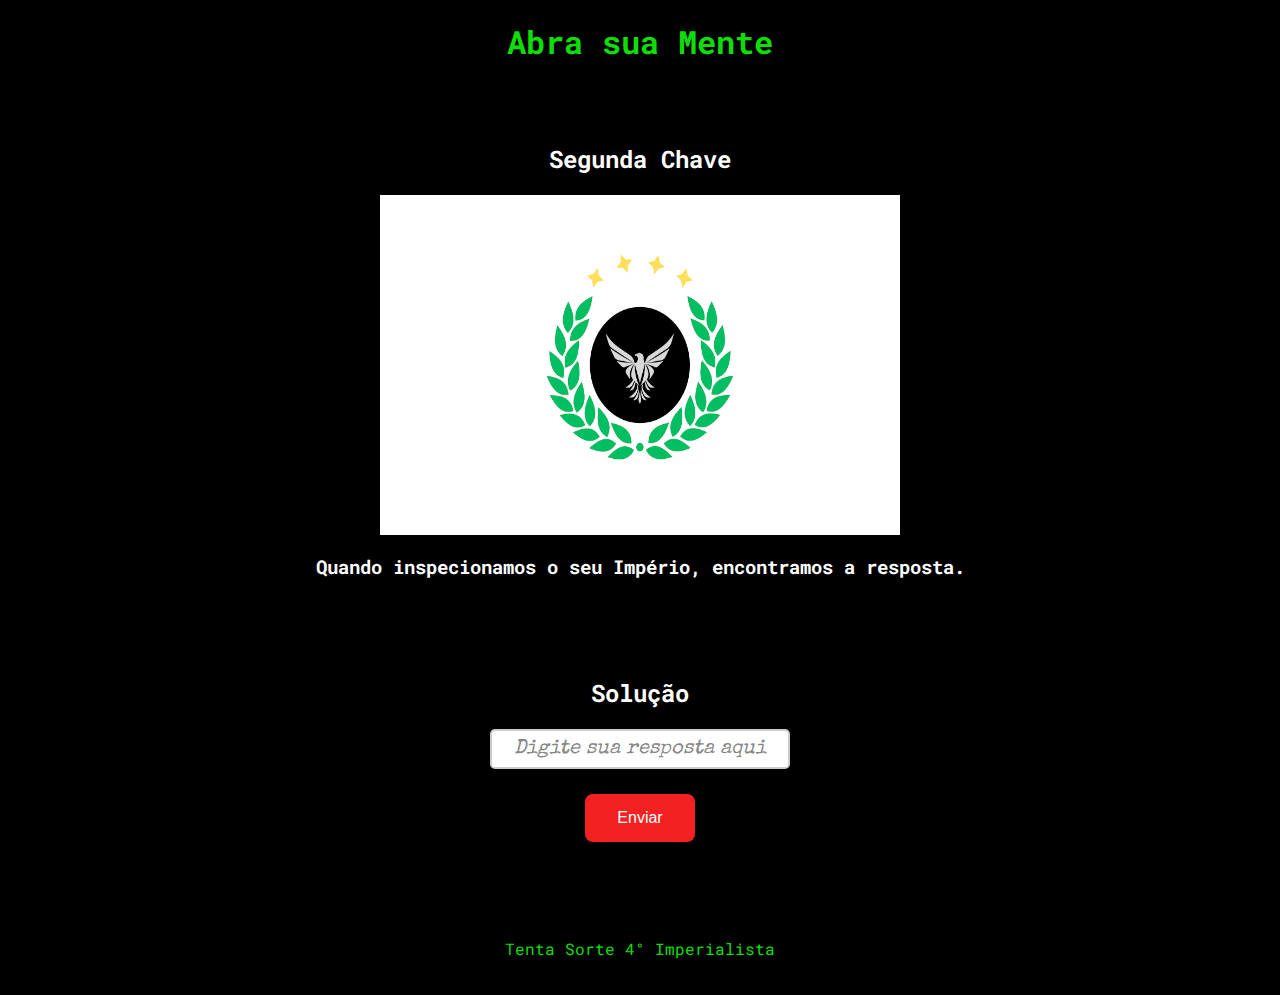
==== Fases/quinta_chave.html @ 5d7c30bb "Em desenvolvimento" ====
<head>
    <meta charset="UTF-8">
    <meta name="viewport" content="width=device-width, initial-scale=1.0">
    <link rel="stylesheet" href="../CSS/enigma.css">
    <link rel="stylesheet" href="../CSS/maquina.css">
    <title>Segunda Chave</title>
</head>
<body>
    <header>
        <h1>Abra sua Mente</h1>
    </header>
    <main>
        <section>
            <h2>Segunda Chave</h2>
            <img src="../Imagens/Simbolo do Império.png" title="Bandeira do 4° Império" alt="Orgulho" width="520" height="340">
            <h3> Quando inspecionamos o seu Império, encontramos a resposta.</h3>
            <!--A RESPOSTA É ORGULHO-->
        </section>
        
        <section>
            <h2>Solução</h2>
            <form id="senhaForm" onsubmit="return verificarQuinta()">
                <input type="text" id="resposta" placeholder="Digite sua resposta aqui">
                <br></br>
                <button> Enviar 
            </form>
            
        </section>
    </main>
    <footer>
        <p>Tenta Sorte 4° Imperialista</p>
    </footer>
    <script src= "../JS/respostas.js"></script>
</body>
</html>
---- CSS/enigma.css ----
@import url('https://fonts.googleapis.com/css2?family=Roboto+Mono:ital,wght@0,100..700;1,100..700&family=Special+Elite&display=swap');

body {
    margin: 0;
    font-family: "Roboto Mono", monospace;
    background-color: #000000;
    }

header {
    background-color: #000000;
    color: #0fdd08;
    text-align: center;
    padding: 20px 0;
    }

header h1 {
    margin: 0;
    text-align: center;
    }

main {
        max-width: 800px;
        text-align: center;
        margin: 20px auto;
        padding: 0 20px;
    }

a {
    color: #fff;
    text-decoration: none; /* Remove o sublinhado */  
}

section {
            background-color: #000000;
            margin-bottom: 20px;
            color: #fff;
            padding: 20px;
            border-radius: 5px;
            box-shadow: 0 2px 5px rgba(0, 0, 0, 0.1);
            text-align: center;
        }

h2 {
    color: #fff;
    text-align: center;
    }

footer {
        background-color: #000000;
        color: #0fdd08;
        text-align: center;
        padding: 20px 0;
        bottom: 0;
        width: 100%;
        }

button {
    background-color: #f32121;
    border: none;
    color: #fff;
    padding: 15px 32px;
    text-align: center;
    text-decoration: none;
    display: inline-block;
    font-size: 16px;
    margin: 4px 2px;
    cursor: pointer;
    border-radius: 8px;
    transition: background-color 0.5s ease;
}

button:hover {
    background-color: #0fdd08;
}

#resposta {
    width: 300px;  
    height: 40px;  
    font-size: 20px;  
    padding: 10px; 
    border: 2px solid #ccc;  
    border-radius: 5px;  
    text-align: center;
    align-self: center;
    font-family: "Special Elite", system-ui;
}

#resposta:focus {
    border-color: #4CAF50; 
    outline: none;
}

#resposta::placeholder {
    color: #888; /* Cor do texto do placeholder */
    font-style: italic; /* Deixa o texto em itálico */
}

.escondido {
    color: transparent;
}

.italico {
    font-style: italic;
}
---- CSS/maquina.css ----
.typemaquina {
    font-size: 24px;
    white-space: nowrap;
    overflow: hidden;
    border-right: 3px solid green;
    width: 0;
    animation: typing 5s steps(30, end) forwards, hideCursor 0.5s ease-in-out forwards;
  }
  
  @keyframes typing {
    from { width: 0; }
    to { width: 100%; }
  }
  
  @keyframes hideCursor {
    100% {
      border-right: none;
    }
  }
  
  .typemaquina:nth-child(2) {
    animation-delay: 5s;
  }

  .typemaquina:nth-child(3) {
    animation-delay: 10s;
  }

  .typemaquina:nth-child(4) {
    animation-delay: 15s;
  }
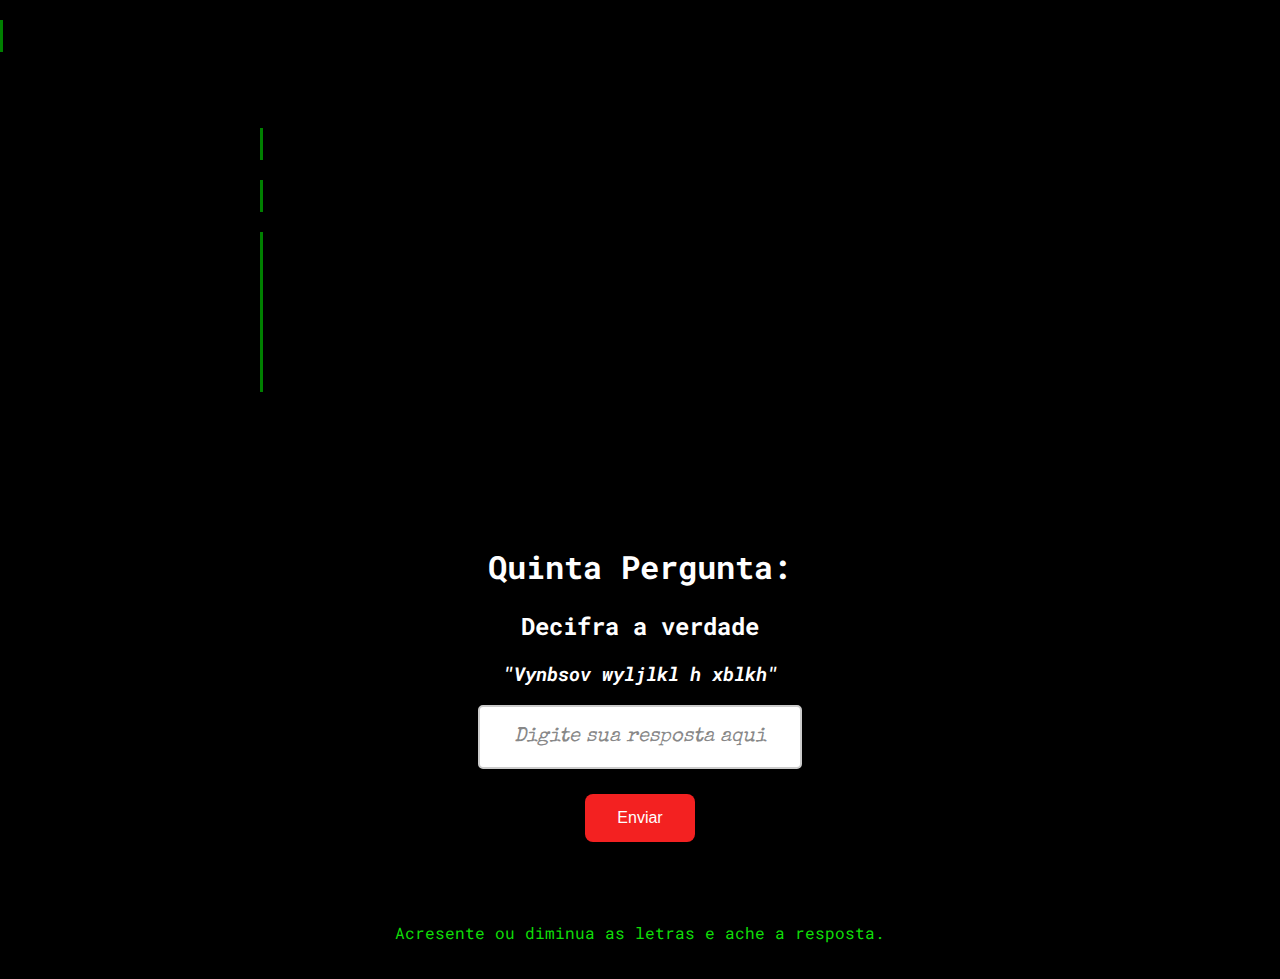
==== commit c1f5a140: "Terceira chave ajustada" ====
--- a/Fases/quinta_chave.html
+++ b/Fases/quinta_chave.html
@@ -1,35 +1,46 @@
-<head>
-    <meta charset="UTF-8">
-    <meta name="viewport" content="width=device-width, initial-scale=1.0">
-    <link rel="stylesheet" href="../CSS/enigma.css">
-    <link rel="stylesheet" href="../CSS/maquina.css">
-    <title>Segunda Chave</title>
-</head>
-<body>
-    <header>
-        <h1>Abra sua Mente</h1>
-    </header>
-    <main>
-        <section>
-            <h2>Segunda Chave</h2>
-            <img src="../Imagens/Simbolo do Império.png" title="Bandeira do 4° Império" alt="Orgulho" width="520" height="340">
-            <h3> Quando inspecionamos o seu Império, encontramos a resposta.</h3>
-            <!--A RESPOSTA É ORGULHO-->
-        </section>
+<!DOCTYPE html>
+    <head>
+        <meta charset="UTF-8">
+        <meta name="viewport" content="width=device-width, initial-scale=1.0">
+        <title>Segunda Chave</title>
+        <link rel="stylesheet" href="../CSS/enigma.css">
+        <link rel="stylesheet" href="../CSS/maquina.css">
         
-        <section>
-            <h2>Solução</h2>
-            <form id="senhaForm" onsubmit="return verificarQuinta()">
-                <input type="text" id="resposta" placeholder="Digite sua resposta aqui">
-                <br></br>
-                <button> Enviar 
-            </form>
+    </head>
+
+    <body>
+        <header>
+            <h1 class="typemaquina">Abra sua mente...</h1>
+        </header>
+        <main>
+            <section>
+                <h1 class="typemaquina">"4° Império é maior do que o Romano"</h1>
+                <h2 class="typemaquina">Tal soberba causará seu morte...</h2>
+                <h2 class="typemaquina">Tanto "progresso" a que custo?<br>Até quando vamos ser enganados?<br>
+                Não deixe o ego te controlar.<br>
+                Vamos ver se os imperialistas são <br>
+                tão superiores como falam</h2>
+                <h2 class="escondido">Cifra de César</h2>
+            </section>
             
-        </section>
-    </main>
-    <footer>
-        <p>Tenta Sorte 4° Imperialista</p>
-    </footer>
-    <script src= "../JS/respostas.js"></script>
-</body>
+            <section>
+                <div>
+                    <h1>Quinta Pergunta:</h1>
+                    <h2>Decifra a verdade</h2>
+                    <h3 class="italico">"Vynbsov wyljlkl h xblkh"</h3>
+                </div>
+                <form id="senhaForm" onsubmit="return verificarQuinta()">
+                    <input type="text" id="resposta" placeholder="Digite sua resposta aqui">
+                    <br></br>
+                    <button> Enviar 
+                </form>
+            </section>
+        
+        </main>
+        <footer>
+            <p>Acresente ou diminua as letras e ache a resposta.</p>
+        </footer>
+
+    </body>
+    <script src ='../JS/respostas.js'></script>
 </html>--- a/CSS/enigma.css
+++ b/CSS/enigma.css
@@ -4,6 +4,8 @@
     margin: 0;
     font-family: "Roboto Mono", monospace;
     background-color: #000000;
+    align-items: center;
+    justify-content: center;
     }
 
 header {
@@ -19,11 +21,13 @@
     }
 
 main {
-        max-width: 800px;
-        text-align: center;
-        margin: 20px auto;
-        padding: 0 20px;
-    }
+    max-width: 800px;
+    text-align: center;
+    margin: 20px auto;
+    padding: 0 20px;
+    align-items: center;
+    justify-content: center;
+}
 
 a {
     color: #fff;
